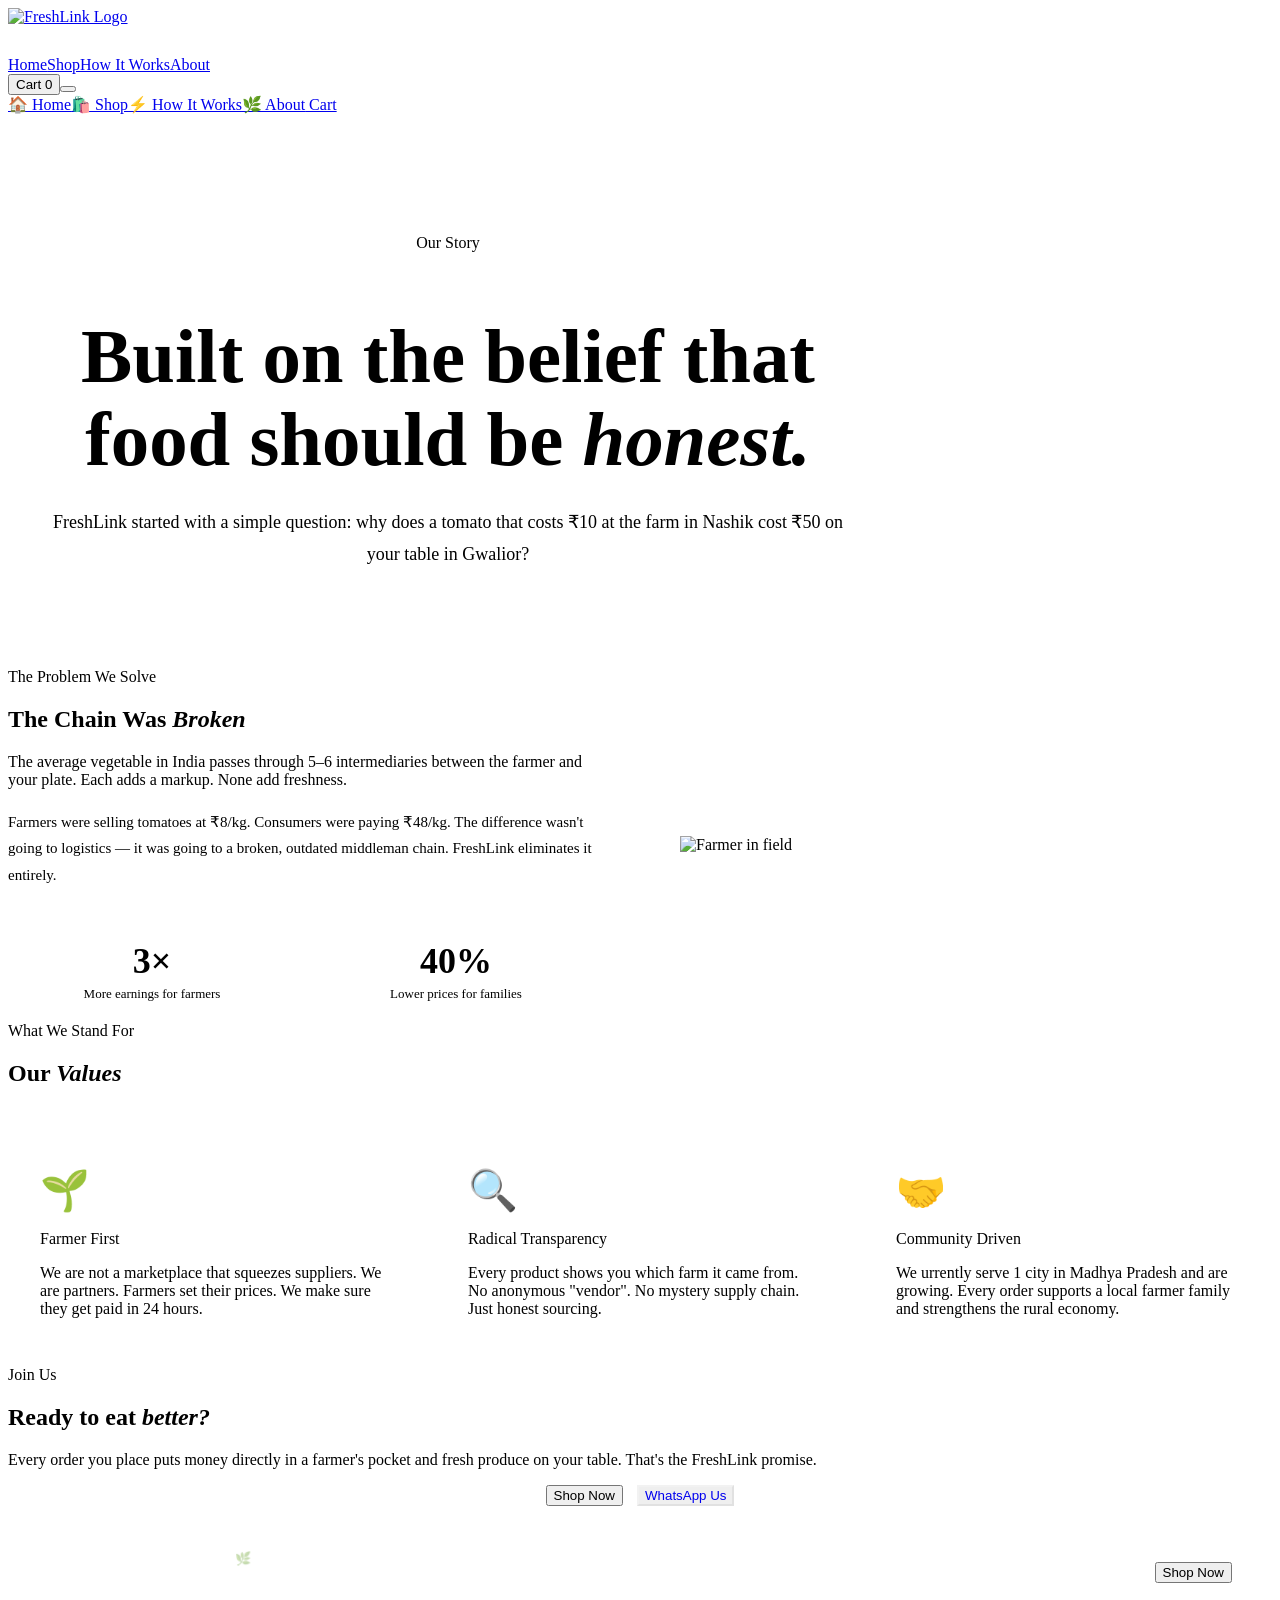
==== public/about.html @ 5fb16512 "Update payment timeframe and contact link in about.html" ====
<!doctype html>
<html lang="en">
  <head>
    <meta charset="UTF-8" />
    <meta name="viewport" content="width=device-width, initial-scale=1.0" />
    <title>FreshLink — About Us</title>
    <link rel="preconnect" href="https://fonts.googleapis.com" crossorigin />
    <link rel="preconnect" href="https://fonts.gstatic.com" crossorigin />
    <link
      href="https://fonts.googleapis.com/css2?family=Cormorant+Garant:ital,wght@0,400;0,600;0,700;1,400;1,600&family=Outfit:wght@300;400;500;600;700&display=swap"
      rel="stylesheet"
    />
    <link rel="stylesheet" href="../css/variables.css" />
    <link rel="stylesheet" href="../css/main.css" />
    <script
      src="https://unpkg.com/lucide@0.383.0/dist/umd/lucide.min.js"
      defer
    ></script>
    <script src="../js/config.js" defer></script>
    <script src="../js/cart.js" defer></script>
    <script src="../js/ui.js" defer></script>
  </head>
  <body>
    <div id="prog" aria-hidden="true"></div>
    <div id="toast" role="status" aria-live="polite"></div>
    <header>
      <nav id="nav">
        <div class="nav-logo">
          <a href="index.html"
            ><div class="nav-logo">
              <a href="index.html" style="display:flex; align-items:center; gap:8px;">
                <img 
                  src="../assets/images/logo.png" 
                  alt="FreshLink Logo"
                  style="height: 48px; width: auto;"
                />
              </a>
            </div>
        </div>
        <div class="nav-mid">
          <a href="index.html">Home</a><a href="shop.html">Shop</a
          ><a href="how-it-works.html">How It Works</a
          ><a href="about.html" class="active">About</a>
        </div>
        <div class="nav-right">
          <a href="cart.html" style="text-decoration: none"
            ><button class="cart-pill">
              <i data-lucide="shopping-bag" style="width: 15px"></i> Cart
              <span class="cart-badge" id="cartBadge">0</span>
            </button></a
          ><button class="ham-btn" id="hamBtn">
            <span></span><span></span><span></span>
          </button>
        </div>
      </nav>
    </header>
    <nav class="mobile-nav" id="mobileNav">
      <a href="index.html">🏠 Home</a><a href="shop.html">🛍️ Shop</a
      ><a href="how-it-works.html">⚡ How It Works</a
      ><a href="about.html" class="active">🌿 About</a
      ><a href="cart.html" class="cart-pill-mobile"
        ><i data-lucide="shopping-bag" style="width: 18px"></i> Cart</a
      >
    </nav>

    <main>
      <!-- Hero -->
      <section
        style="
          background: linear-gradient(135deg, var(--ivory) 0%, #edf5e8 100%);
          padding: 120px 40px 80px;
        "
      >
        <div class="inner" style="max-width: 800px; text-align: center">
          <div class="sec-kicker" style="justify-content: center">
            Our Story
          </div>
          <h1
            style="
              font-family: var(--font-serif);
              font-size: clamp(44px, 6vw, 80px);
              font-weight: 700;
              color: var(--ink);
              line-height: 1.08;
              margin-bottom: 24px;
            "
          >
            Built on the belief that food should be
            <em style="color: var(--fern)">honest.</em>
          </h1>
          <p
            style="
              font-size: 18px;
              color: var(--mist);
              line-height: 1.8;
              font-weight: 300;
            "
          >
            FreshLink started with a simple question: why does a tomato that
            costs ₹10 at the farm in Nashik cost ₹50 on your table in Gwalior?
          </p>
        </div>
      </section>

      <!-- Mission -->
      <section class="section" style="background: var(--white)">
        <div
          class="inner"
          style="
            display: grid;
            grid-template-columns: 1fr 1fr;
            gap: 80px;
            align-items: center;
          "
        >
          <div class="reveal">
            <div class="sec-kicker">The Problem We Solve</div>
            <h2 class="sec-title">The Chain Was <em>Broken</em></h2>
            <p class="sec-sub" style="margin-bottom: 20px">
              The average vegetable in India passes through 5–6 intermediaries
              between the farmer and your plate. Each adds a markup. None add
              freshness.
            </p>
            <p style="font-size: 15px; color: var(--mist); line-height: 1.75">
              Farmers were selling tomatoes at ₹8/kg. Consumers were paying
              ₹48/kg. The difference wasn't going to logistics — it was going to
              a broken, outdated middleman chain. FreshLink eliminates it
              entirely.
            </p>
            <div
              style="
                display: grid;
                grid-template-columns: 1fr 1fr;
                gap: 16px;
                margin-top: 32px;
              "
            >
              <div
                style="
                  background: var(--lime);
                  border-radius: var(--r12);
                  padding: 20px;
                  text-align: center;
                "
              >
                <div
                  style="
                    font-family: var(--font-serif);
                    font-size: 36px;
                    font-weight: 700;
                    color: var(--forest);
                  "
                >
                  3×
                </div>
                <div
                  style="font-size: 13px; color: var(--mist); margin-top: 4px"
                >
                  More earnings for farmers
                </div>
              </div>
              <div
                style="
                  background: var(--lime);
                  border-radius: var(--r12);
                  padding: 20px;
                  text-align: center;
                "
              >
                <div
                  style="
                    font-family: var(--font-serif);
                    font-size: 36px;
                    font-weight: 700;
                    color: var(--forest);
                  "
                >
                  40%
                </div>
                <div
                  style="font-size: 13px; color: var(--mist); margin-top: 4px"
                >
                  Lower prices for families
                </div>
              </div>
            </div>
          </div>
          <img
            src="https://images.unsplash.com/photo-1500937386664-56d1dfef3854?auto=format&fm=webp&fit=crop&w=600&q=75"
            alt="Farmer in field"
            style="
              width: 100%;
              border-radius: var(--r16);
              box-shadow: var(--shadow-xl);
            "
            loading="lazy"
          />
        </div>
      </section>

      <!-- Values -->
      <section class="section" style="background: var(--cream)">
        <div class="inner">
          <div class="text-center" style="margin-bottom: 48px">
            <div class="sec-kicker" style="justify-content: center">
              What We Stand For
            </div>
            <h2 class="sec-title">Our <em>Values</em></h2>
          </div>
          <div
            style="
              display: grid;
              grid-template-columns: repeat(3, 1fr);
              gap: 20px;
            "
          >
            <div
              class="feat reveal"
              style="
                background: var(--white);
                border: 1px solid var(--linen);
                border-radius: var(--r16);
                padding: 32px;
              "
            >
              <div style="font-size: 40px; margin-bottom: 16px">🌱</div>
              <div class="feat-title">Farmer First</div>
              <p class="feat-desc">
                We are not a marketplace that squeezes suppliers. We are
                partners. Farmers set their prices. We make sure they get paid
                in 24 hours.
              </p>
            </div>
            <div
              class="feat reveal reveal-d1"
              style="
                background: var(--white);
                border: 1px solid var(--linen);
                border-radius: var(--r16);
                padding: 32px;
              "
            >
              <div style="font-size: 40px; margin-bottom: 16px">🔍</div>
              <div class="feat-title">Radical Transparency</div>
              <p class="feat-desc">
                Every product shows you which farm it came from. No anonymous
                "vendor". No mystery supply chain. Just honest sourcing.
              </p>
            </div>
            <div
              class="feat reveal reveal-d2"
              style="
                background: var(--white);
                border: 1px solid var(--linen);
                border-radius: var(--r16);
                padding: 32px;
              "
            >
              <div style="font-size: 40px; margin-bottom: 16px">🤝</div>
              <div class="feat-title">Community Driven</div>
              <p class="feat-desc">
                We urrently serve 1 city in Madhya Pradesh and are growing.
                Every order supports a local farmer family and strengthens the
                rural economy.
              </p>
            </div>
          </div>
        </div>
      </section>

      <!-- CTA -->
      <section class="mission-section">
        <div class="inner">
          <div
            class="sec-kicker"
            style="justify-content: center; color: var(--mint)"
          >
            Join Us
          </div>
          <h2 class="mission-h2">Ready to eat <em>better?</em></h2>
          <p class="mission-sub">
            Every order you place puts money directly in a farmer's pocket and
            fresh produce on your table. That's the FreshLink promise.
          </p>
          <div
            style="
              display: flex;
              gap: 14px;
              justify-content: center;
              flex-wrap: wrap;
            "
          >
            <a href="shop.html" style="text-decoration: none"
              ><button class="btn btn-ghost">
                Shop Now
                <i data-lucide="arrow-right" style="width: 16px"></i></button
            ></a>
            <a
              href="https://wa.me/919424740903"
              target="_blank"
              rel="noopener"
              style="text-decoration: none"
              ><button
                class="btn btn-outline"
                style="
                  color: var(--lime);
                  border-color: rgba(255, 255, 255, 0.2);
                "
              >
                WhatsApp Us
              </button></a
            >
          </div>
        </div>
      </section>
    </main>

    <footer
      style="
        background: var(--ink);
        color: var(--ivory);
        padding: 32px 40px;
        display: flex;
        align-items: center;
        justify-content: space-between;
        flex-wrap: wrap;
        gap: 12px;
      "
    >
      <div>
        <p style="font-size: 13px; color: rgba(255, 255, 255, 0.35)">
          © 2025 FreshLink™ — Made with 🌿 in India
        </p>
        <p style="font-size: 12px; color: rgba(255, 255, 255, 0.6); margin-top: 4px;">
          Email: <a href="mailto:www.freshlink@gmail.com" style="color: var(--amber);">www.freshlink@gmail.com</a> | 
          Instagram: <a href="https://instagram.com/freshlink.co.in_" target="_blank" rel="noopener" style="color: var(--amber);"><i data-lucide="instagram" style="width: 14px; height: 14px"></i> @freshlink.co.in_</a> | 
          Call: <a href="tel:+917987158480" style="color: var(--amber);">+91 79871 58480</a>, <a href="tel:+919424740903" style="color: var(--amber);">+91 94247 40903</a>
        </p>
      </div>
      <a href="shop.html" style="text-decoration: none"
        ><button class="btn btn-primary btn-sm">Shop Now</button></a
      >
    </footer>
    <button id="scrollTopBtn" aria-label="Scroll to top">
      <i data-lucide="arrow-up" style="width: 16px"></i>
    </button>
    <script>
      document.addEventListener("DOMContentLoaded", () => {
        if (typeof lucide !== "undefined") lucide.createIcons();
      });
    </script>
  </body>
</html>
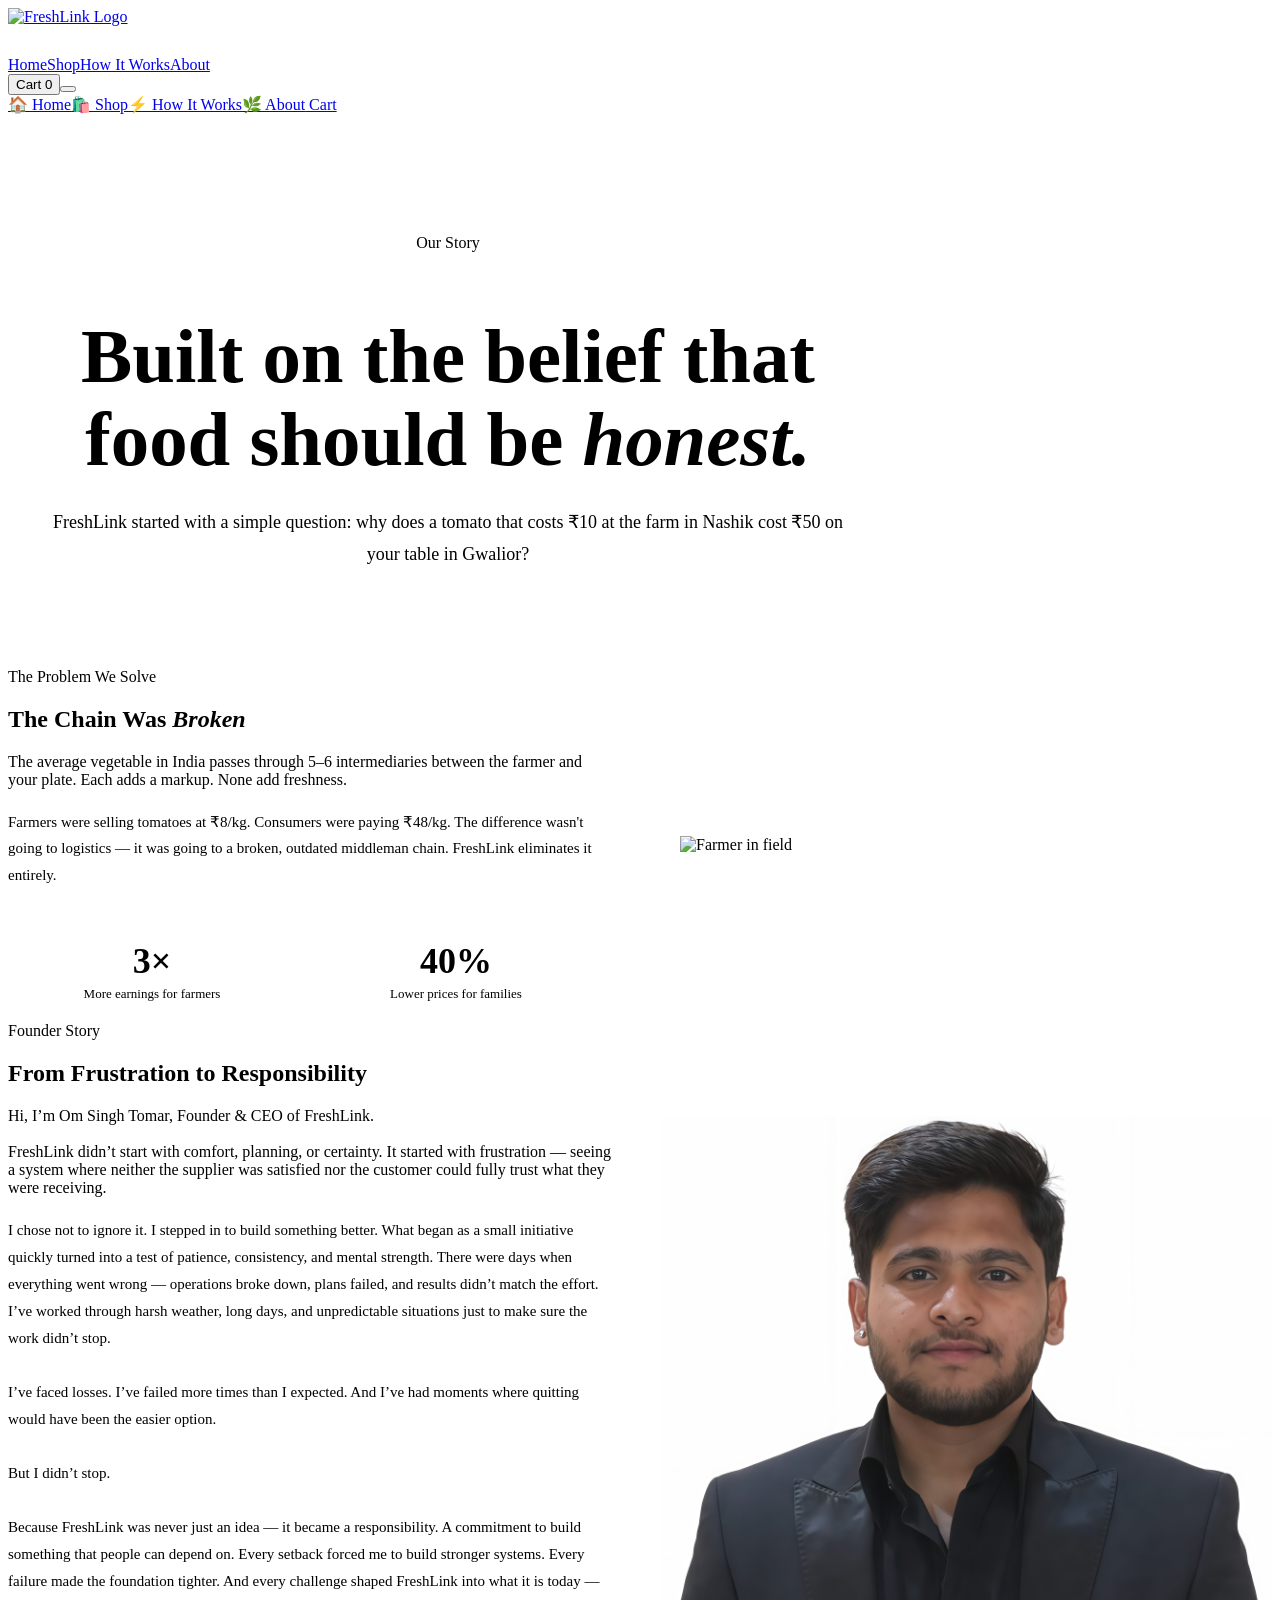
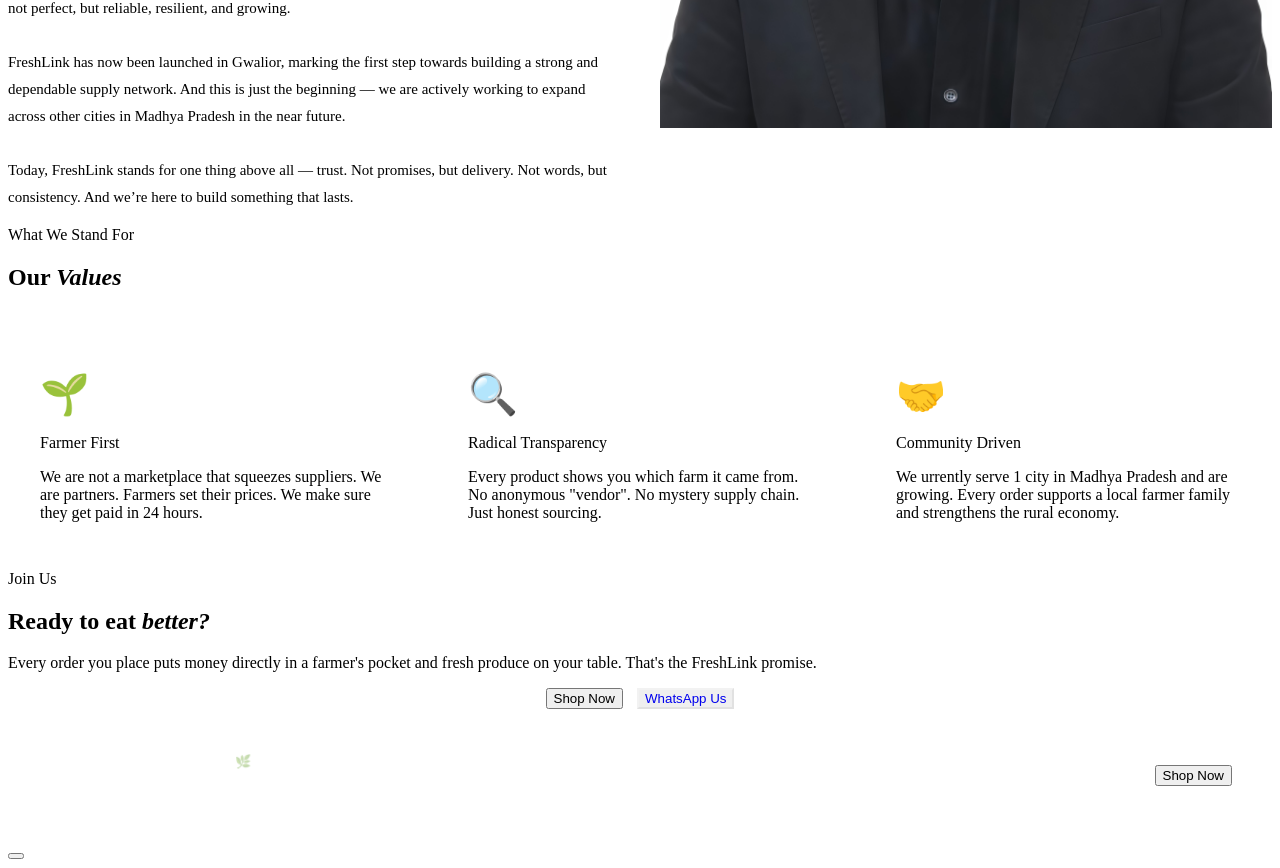
==== commit fc0bc903: "Refactor code structure for improved readability and maintainability" ====
--- a/public/about.html
+++ b/public/about.html
@@ -198,6 +198,39 @@
         </div>
       </section>
 
+      <!-- Founder Story -->
+      <section class="section" style="background: var(--white)">
+        <div class="inner" style="display:grid;grid-template-columns: 1fr 1fr;gap:40px;align-items:center;">
+          <div class="reveal">
+            <div class="sec-kicker">Founder Story</div>
+            <h2 class="sec-title">From Frustration to Responsibility</h2>
+            <p class="sec-sub" style="margin-bottom: 20px">
+              Hi, I’m Om Singh Tomar, Founder & CEO of FreshLink.
+              <br><br>
+              FreshLink didn’t start with comfort, planning, or certainty. It started with frustration — seeing a system where neither the supplier was satisfied nor the customer could fully trust what they were receiving.
+            </p>
+            <p style="font-size:15px;color:var(--mist);line-height:1.8;">
+              I chose not to ignore it. I stepped in to build something better.
+              What began as a small initiative quickly turned into a test of patience, consistency, and mental strength. There were days when everything went wrong — operations broke down, plans failed, and results didn’t match the effort. I’ve worked through harsh weather, long days, and unpredictable situations just to make sure the work didn’t stop.
+              <br><br>
+              I’ve faced losses. I’ve failed more times than I expected. And I’ve had moments where quitting would have been the easier option.
+              <br><br>
+              But I didn’t stop.
+              <br><br>
+              Because FreshLink was never just an idea — it became a responsibility. A commitment to build something that people can depend on.
+              Every setback forced me to build stronger systems. Every failure made the foundation tighter. And every challenge shaped FreshLink into what it is today — not perfect, but reliable, resilient, and growing.
+              <br><br>
+              FreshLink has now been launched in Gwalior, marking the first step towards building a strong and dependable supply network. And this is just the beginning — we are actively working to expand across other cities in Madhya Pradesh in the near future.
+              <br><br>
+              Today, FreshLink stands for one thing above all — trust. Not promises, but delivery. Not words, but consistency. And we’re here to build something that lasts.
+            </p>
+          </div>
+          <div class="reveal">
+            <img src="../assets/images/founder.jpg" alt="Om Singh Tomar, Founder & CEO" style="width:100%;border-radius:var(--r16);box-shadow:var(--shadow-xl);" loading="lazy" />
+          </div>
+        </div>
+      </section>
+
       <!-- Values -->
       <section class="section" style="background: var(--cream)">
         <div class="inner">
